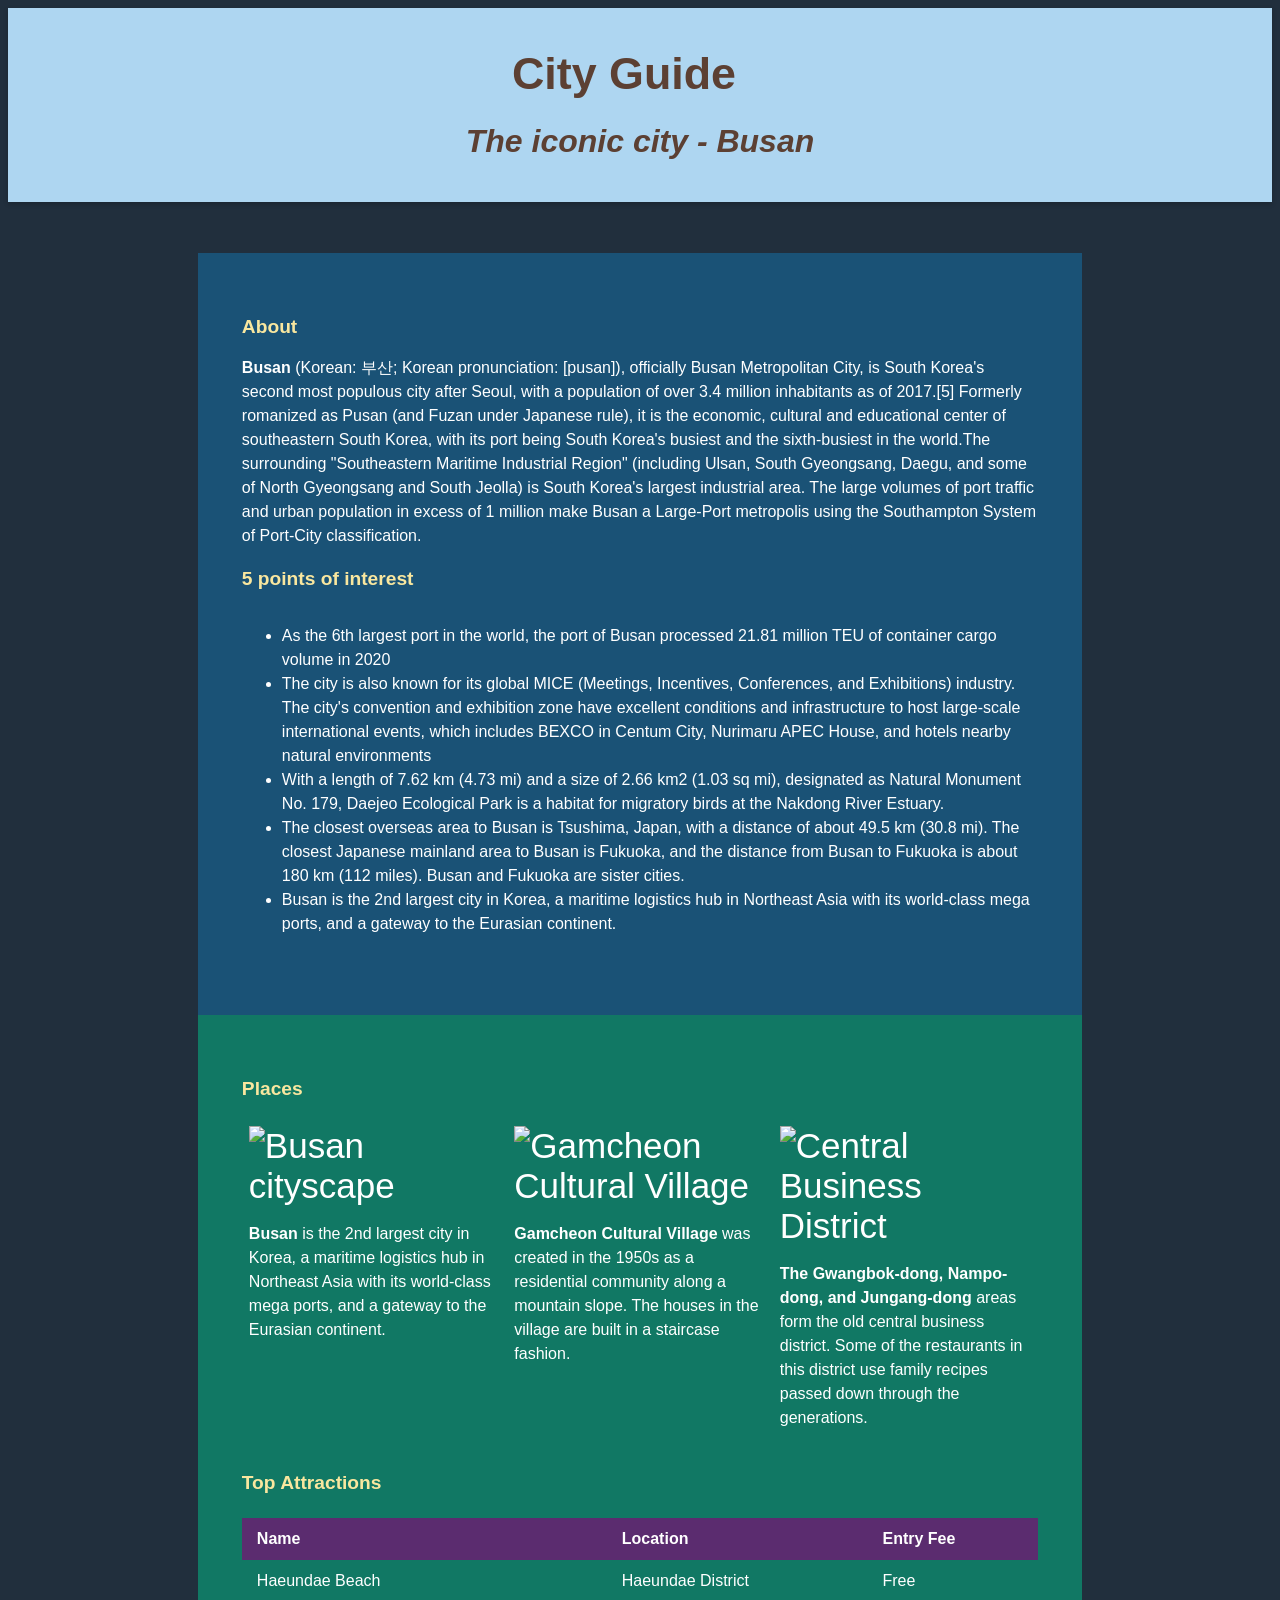
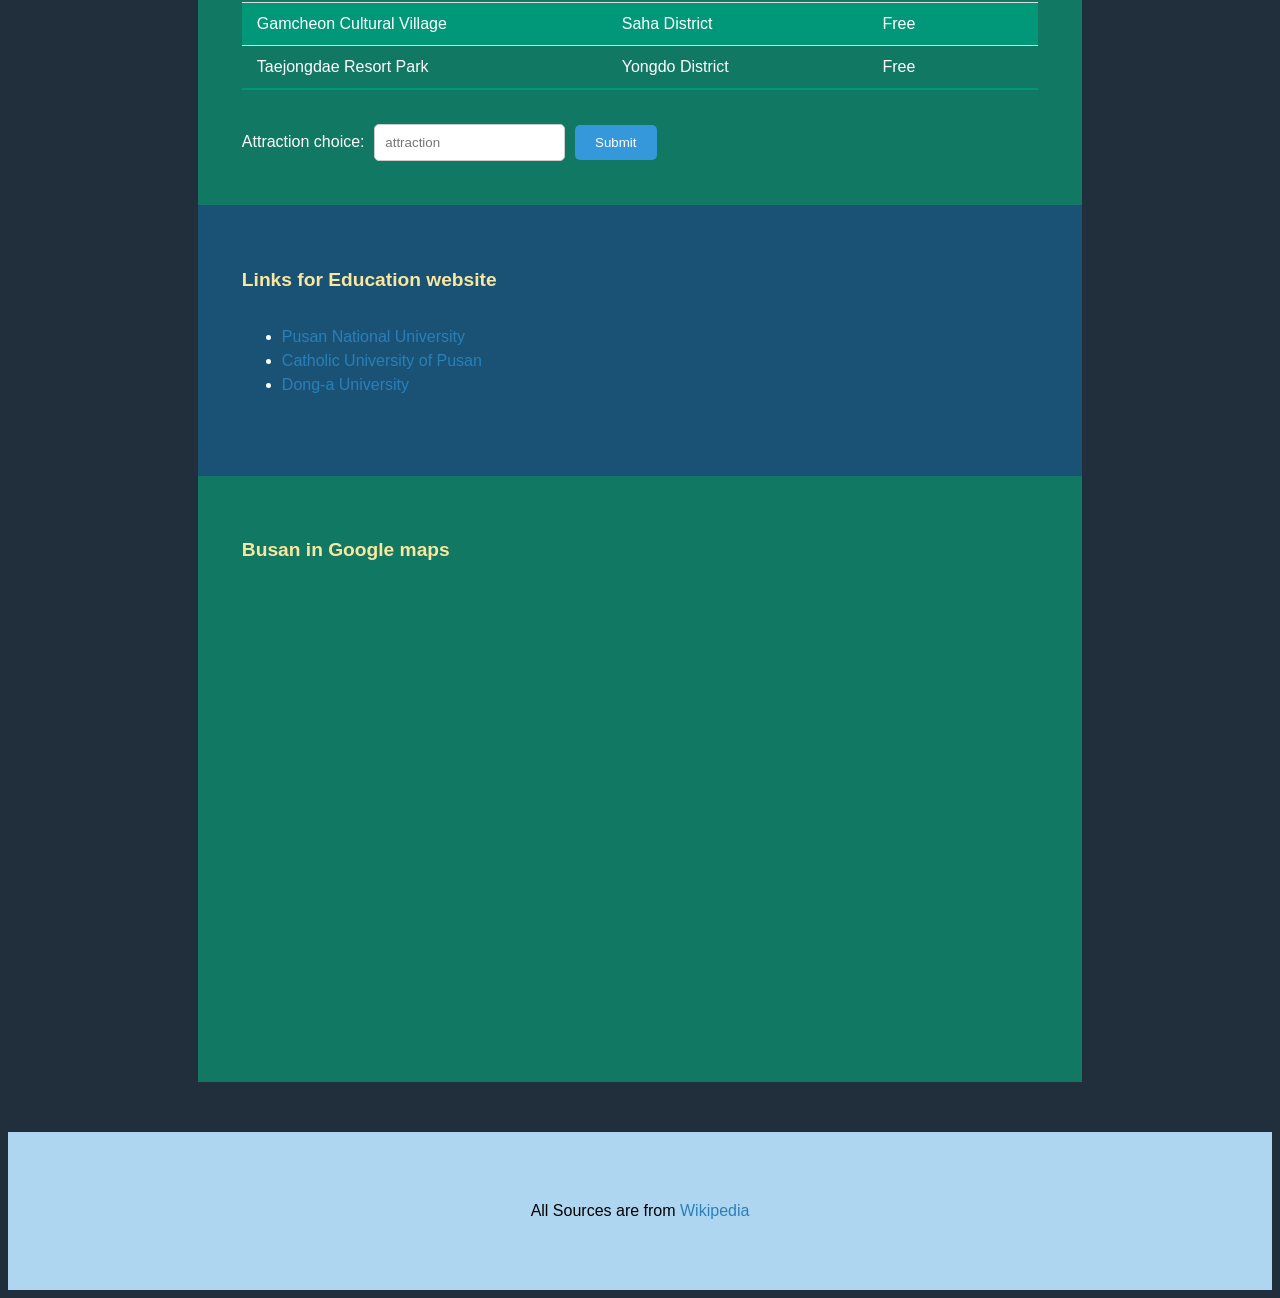
==== 03-city-guide-KateKimdo/index.html @ 3f2a4918 "city guide final" ====
<!DOCTYPE html>
<html>
<head>
  <title>City Guide Kate Kim</title>
  <meta charset="UTF-8">
  <link rel="stylesheet" href="https://use.typekit.net/zty4fip.css">
  <link href="https://fonts.cdnfonts.com/css/cascadia-code" rel="stylesheet">
  <meta name="viewport" content="width=device-width, initial-scale=1.0">
  <link href="css/styles.css" rel="stylesheet">
</head>

<body>
  <main>
    <header>
        <div class="center">
            <h1>City Guide</h1>
            <h2><em>The iconic city - Busan</em></h2>
        </div>
    </header>

    <article>
        <section class="section1">
            <h3>About</h3>
                <p><strong>Busan</strong> (Korean: 부산; Korean pronunciation: [pusan]), officially Busan Metropolitan City, is South Korea's second most populous city after Seoul, with a population of over 3.4 million inhabitants as of 2017.[5] Formerly romanized as Pusan (and Fuzan under Japanese rule), it is the economic, cultural and educational center of southeastern South Korea, with its port being South Korea's busiest and the sixth-busiest in the world.The surrounding "Southeastern Maritime Industrial Region" (including Ulsan, South Gyeongsang, Daegu, and some of North Gyeongsang and South Jeolla) is South Korea's largest industrial area. The large volumes of port traffic and urban population in excess of 1 million make Busan a Large-Port metropolis using the Southampton System of Port-City classification.</p>

                <h3>5 points of interest</h3>
                <ul>
                    <li>As the 6th largest port in the world, the port of Busan processed 21.81 million TEU of container cargo volume in 2020</li>
                    <li>The city is also known for its global MICE (Meetings, Incentives, Conferences, and Exhibitions) industry. The city's convention and exhibition zone have excellent conditions and infrastructure to host large-scale international events, which includes BEXCO in Centum City, Nurimaru APEC House, and hotels nearby natural environments</li>
                    <li>With a length of 7.62 km (4.73 mi) and a size of 2.66 km2 (1.03 sq mi), designated as Natural Monument No. 179, Daejeo Ecological Park is a habitat for migratory birds at the Nakdong River Estuary.</li>
                    <li>The closest overseas area to Busan is Tsushima, Japan, with a distance of about 49.5 km (30.8 mi). The closest Japanese mainland area to Busan is Fukuoka, and the distance from Busan to Fukuoka is about 180 km (112 miles). Busan and Fukuoka are sister cities.</li>
                    <li>Busan is the 2nd largest city in Korea, a maritime logistics hub in Northeast Asia with its world-class mega ports, and a gateway to the Eurasian continent.</li>
                  </ul>
        </section>

        <!-- section 2 - places -->
        <section class="section2">
            <h3>Places</h3>
            <div class="row">
              <div class="column" id="busan-cityscape">
                <img src="https://imageio.forbes.com/specials-images/imageserve/656e56e99db288fb64e877b2/Busan-Cityscape/960x0.jpg?format=jpg&width=960" alt="Busan cityscape" style="width:100%">
                <p><strong>Busan</strong> is the 2nd largest city in Korea, a maritime logistics hub in Northeast Asia with its world-class mega ports, and a gateway to the Eurasian continent.</p>
              </div>
              <div class="column" id="gamcheon-village">
                <img src="https://images.squarespace-cdn.com/content/v1/63f8b23b0626755198127ae3/1677503564499-4OD9ZL7AN2FK3CSTO31V/busan-21-gamcheon-culture-village.jpg" alt="Gamcheon Cultural Village" style="width:100%">
                <p><strong>Gamcheon Cultural Village</strong> was created in the 1950s as a residential community along a mountain slope. The houses in the village are built in a staircase fashion.</p>
              </div>
              <div class="column" id="central-business-district">
                <img src="https://a.cdn-hotels.com/gdcs/production176/d623/3df37be5-048e-4e15-a416-2ab6705ece8b.jpg" alt="Central Business District" style="width:100%">
                <p><strong>The Gwangbok-dong, Nampo-dong, and Jungang-dong</strong> areas form the old central business district. Some of the restaurants in this district use family recipes passed down through the generations.</p>
              </div>
            </div>
            <h3>Top Attractions</h3>
            <table>
              <thead>
                <tr>
                  <th>Name</th>
                  <th>Location</th>
                  <th>Entry Fee</th>
                </tr>
              </thead>
              <tbody>
                <tr id="haeundae-beach">
                  <td>Haeundae Beach</td>
                  <td>Haeundae District</td>
                  <td>Free</td>
                </tr>
                <tr id="gamcheon-cultural-village">
                  <td>Gamcheon Cultural Village</td>
                  <td>Saha District</td>
                  <td>Free</td>
                </tr>
                <tr id="taejongdae-resort-park">
                  <td>Taejongdae Resort Park</td>
                  <td>Yongdo District</td>
                  <td>Free</td>
                </tr>
              </tbody>
            </table>
            <form id="Attraction">
                <label for="fee">Attraction choice:</label>
                <input type="attraction" id="attraction" name="attraction" placeholder="attraction" required>
                <button type="reservation">Submit</button>
            </form>
          </section>          

        <!-- section 3 - education website external links -->
        <section class="section3">
            <h3>Links for Education website</h3>
            <ul>
              <li><a href="https://www.pusan.ac.kr/eng/Main.do">Pusan National University</a></li>
              <li><a href="https://eng.cup.ac.kr/main/main.asp">Catholic University of Pusan</a></li>
              <li><a href="https://english.donga.ac.kr/english/Main.do">Dong-a University</a></li>
            </ul>
          </section>          

          <section class="section5">
            <h3>Busan in Google maps</h3>
            <iframe src="https://www.google.com/maps/embed?pb=!1m18!1m12!1m3!1d208684.27366703638!2d128.86885495554557!3d35.18923402043419!2m3!1f0!2f0!3f0!3m2!1i1024!2i768!4f13.1!3m3!1m2!1s0x3568eb6de823cd35%3A0x35d8cb74247108a7!2sBusan%2C%20South%20Korea!5e0!3m2!1sen!2sus!4v1707073902050!5m2!1sen!2sus" width="600" height="450" style="border:0;" allowfullscreen="" loading="lazy" referrerpolicy="no-referrer-when-downgrade"></iframe>
          </section>

          
    </article>

    <footer>
        <p>All Sources are from <a href="https://en.wikipedia.org/wiki/Busan" target="_blank">Wikipedia</a></p>
    </footer>
    </main>

</body>
</html>
---- 03-city-guide-KateKimdo/css/styles.css ----
html {
    font-family: 'Rig sans', sans-serif;
    font-size: 24pt;
  }

  body{
    background-color: #212F3D;
    color: white;
    font-weight:200;
  }

  header{
    text-align: center;
    background-size: cover;
    background-position: center 40%;
    color: black;
    padding-top: 10px;  
    padding-bottom: 21px;
    position: -webkit-sticky;
    position: sticky;
    top: 0;
    z-index: 1000;
    background-color: #AED6F1; 
    box-shadow: 0 2px 5px rgba(0,0,0,0.2);
  }

  h1{
    color: #5C4033;
    text-transform: capitalize;
    text-indent: -1rem;
    font-size: 1.4rem;
  }

  h2{
    color: #5C4033;
    font-size: 1rem;
    line-height: 0.8rem;
  }

  h3{
    color: #F9E79F;
    font-size: 0.6rem;
    line-height: 1.1;
  }

  p {
    font-size: 0.5rem;
    line-height: 1.5;
    font-style: normal;
  }

  section ul li, section ol li {
    font-size: 0.5rem;
    line-height: 1.5;
  }

  article{
    margin-left: 15%;
    margin-right: 15%;
    margin-top: 4%;
    margin-bottom: 4%;
    background-color: #212F3D;
   }

  section{
    font-size: 35px;
    padding-top: 20px;  
    padding-bottom: 20px;
  }

  section.section1, section.section4{
    background-color: #1A5276;
    padding:5%;
  } 

  section.section2, section.section5{
    background-color: #117864;
    padding:5%;
  } 

  section.section3{
    background-color: #1A5276;
    padding:5%;
  } 

  .row {
    display: flex;
  }
  
  .column {
    flex: 33.33%;
    padding: 7px;
  }

  .center {
    text-align: center;
  }

  a:link{
    color: #2980B9;
    text-decoration: none;
  }

  a:visited{
    color: #8E44AD;
    text-decoration: underline;
  }

  a:hover{
    color: #C0392B;
    text-decoration: none;
  }

  #Attraction input[type=attraction] {
    padding: 10px;
    border: 1px solid #ccc;
    border-radius: 5px;
  }
  
  #Attraction button {
    padding: 10px 20px;
    background-color: #3498DB;
    color: white;
    border: none;
    border-radius: 5px;
    cursor: pointer;
  }

  #Attraction label{
    font-size: 0.5rem; 
  }
  
  #Attraction button:hover {
    background-color: #4A5A6B;
  }

  /* table */
  table {
    width: 100%;
    border-collapse: collapse;
    margin: 25px 0;
    font-size: 0.9em;
    min-width: 400px;
    overflow: hidden;
  }
  
  thead tr {
    background-color: #5B2C6F;
    color: #ffffff;
    text-align: left;
    font-weight: bold;
  }
  
  th, td {
    padding: 12px 15px;
    font-size: 0.5rem;
  }
  
  tbody tr {
    border-bottom: 1px solid #dddddd;
  }
  
  tbody tr:nth-of-type(even) {
    background-color: #009879;
  }
  
  tbody tr:last-of-type {
    border-bottom: 2px solid #009879;
  }
  
  tbody tr.active-row {
    font-weight: bold;
    color: #009879;
  }
  

  footer{
    text-align: center;
    background-color: #AED6F1;
    padding: 4%;
    color: black;
  }
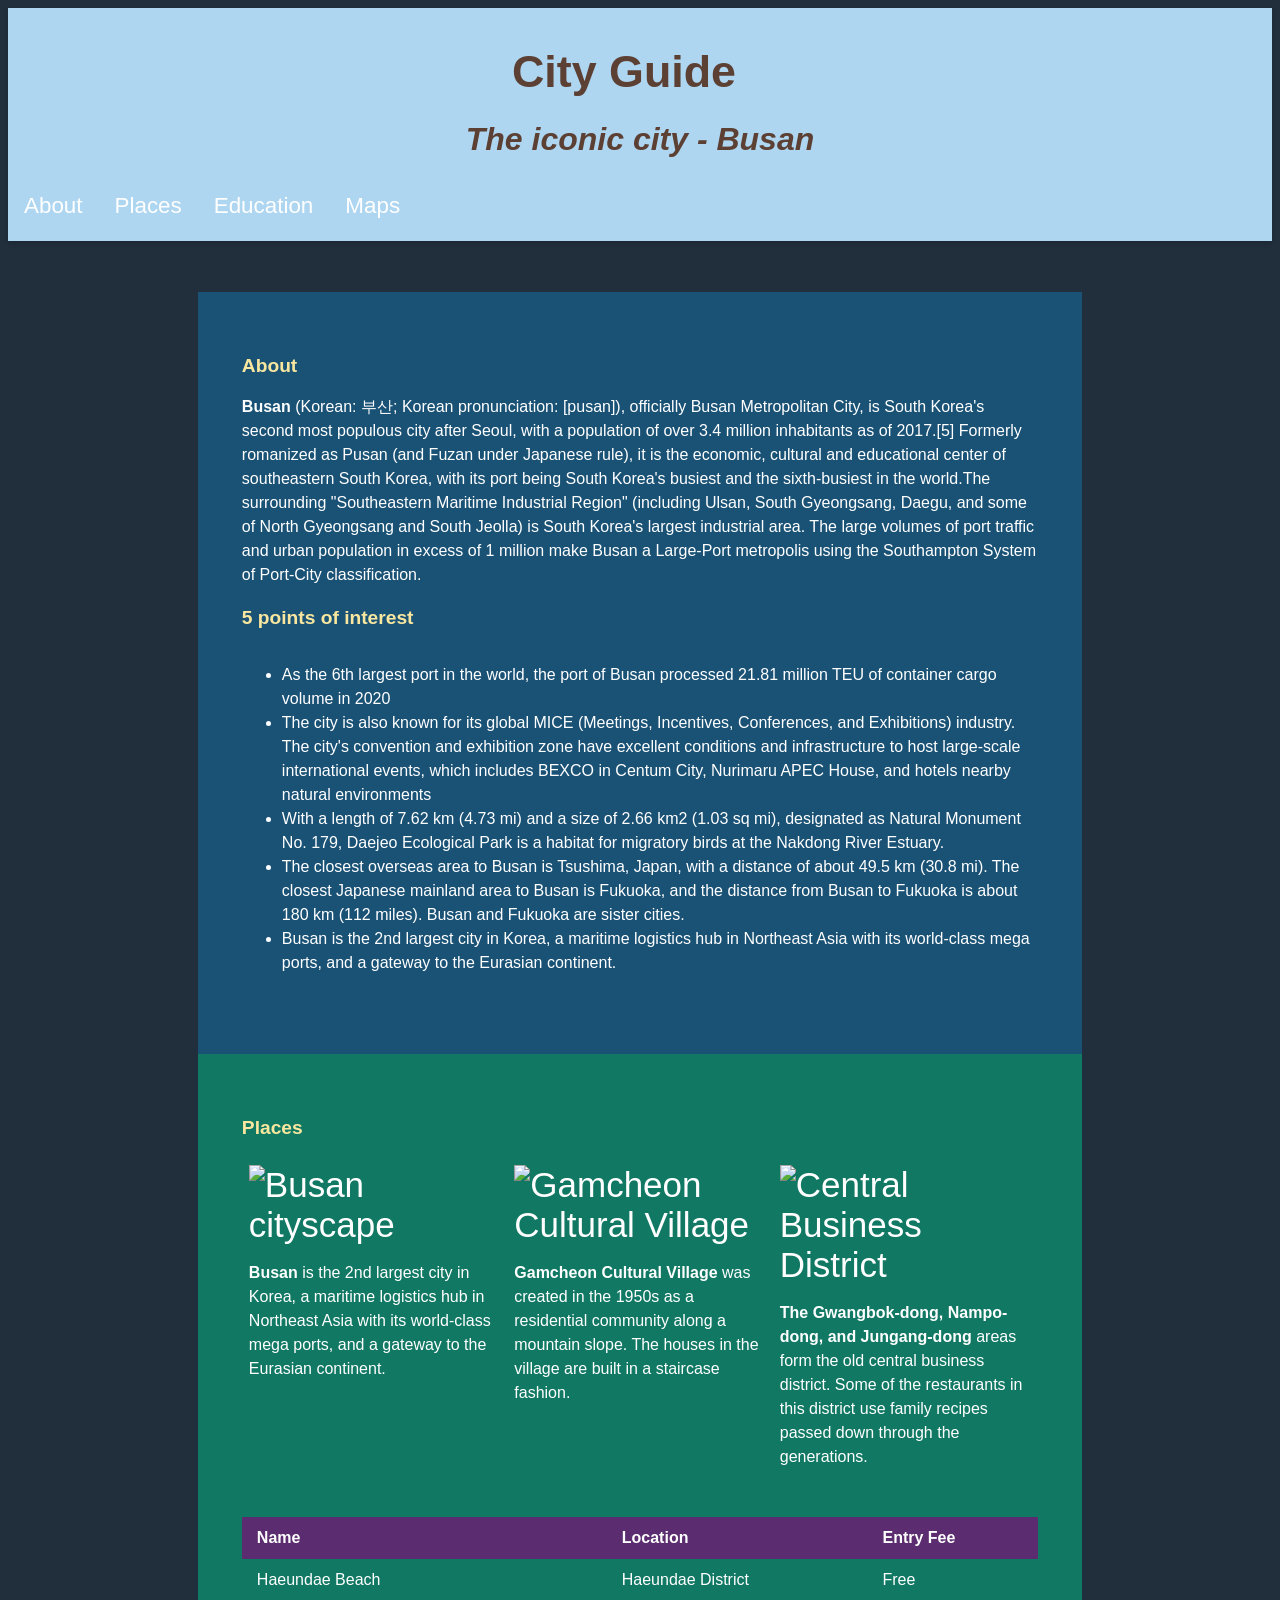
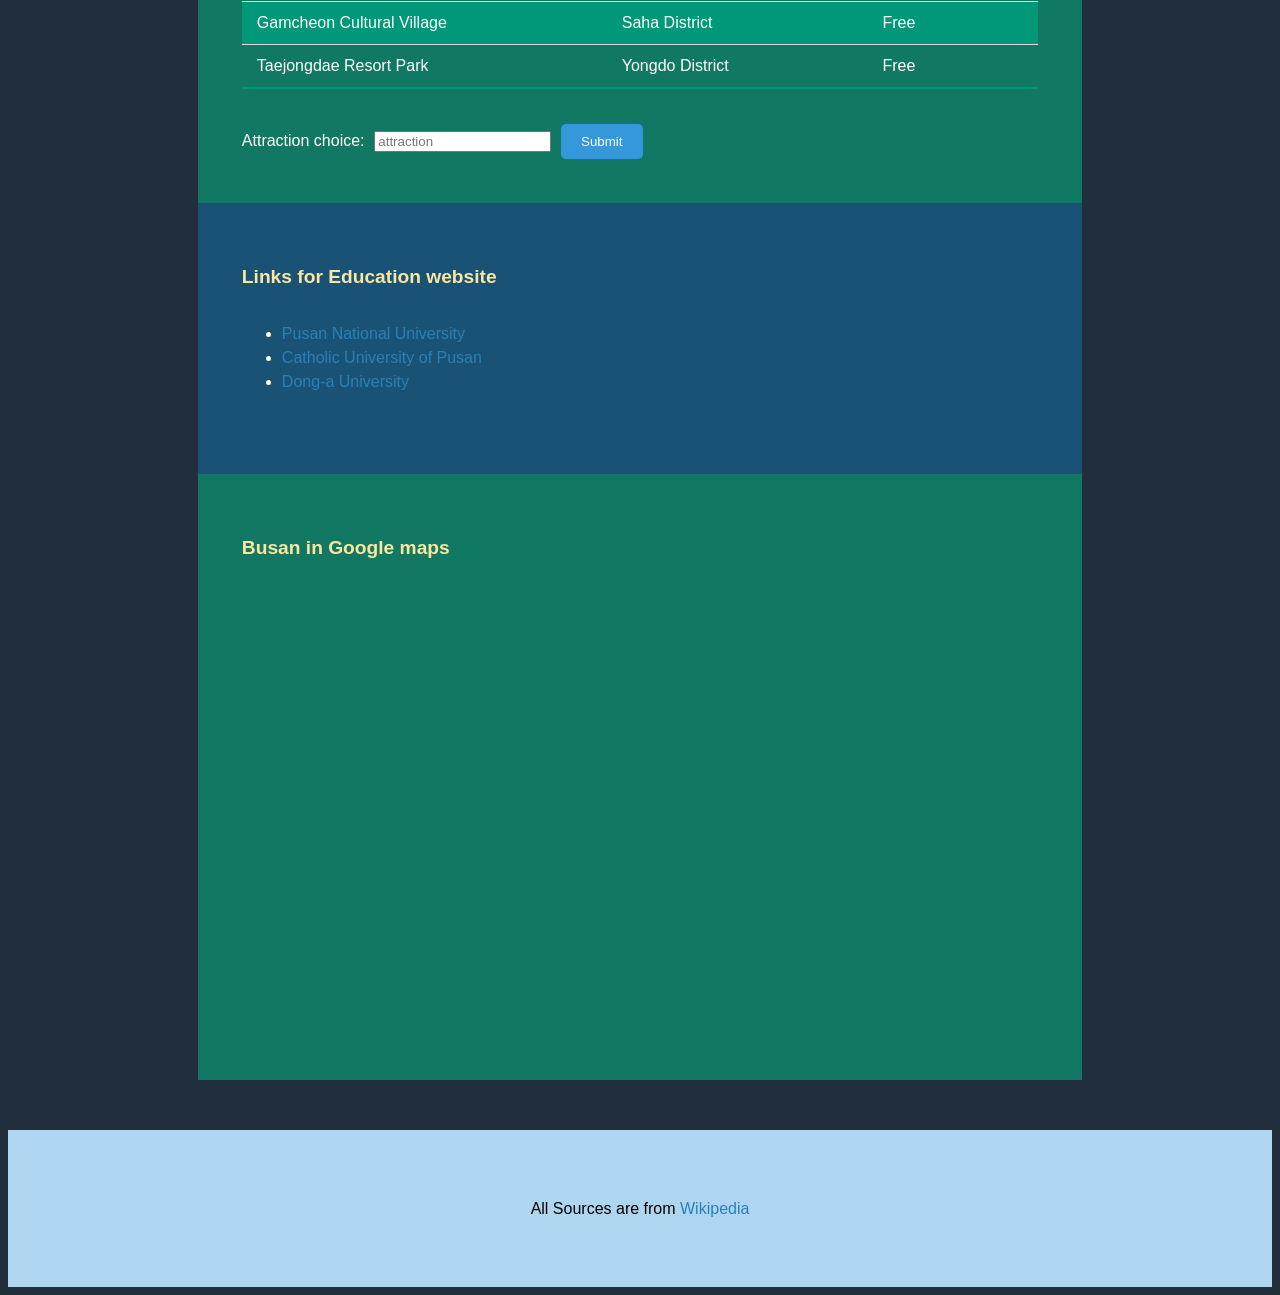
==== commit b5058ad8: "03 city guide final submission" ====
--- a/03-city-guide-KateKimdo/index.html
+++ b/03-city-guide-KateKimdo/index.html
@@ -1,5 +1,5 @@
 <!DOCTYPE html>
-<html>
+<html lang="en">
 <head>
   <title>City Guide Kate Kim</title>
   <meta charset="UTF-8">
@@ -16,10 +16,18 @@
             <h1>City Guide</h1>
             <h2><em>The iconic city - Busan</em></h2>
         </div>
+        <nav class="navbar">
+            <ul>
+                <li><a href="#about">About</a></li>
+                <li><a href="#places">Places</a></li>
+                <li><a href="#education">Education</a></li>
+                <li><a href="#maps">Maps</a></li>
+            </ul>
+        </nav>
     </header>
-
+    
     <article>
-        <section class="section1">
+        <section id="about" class="section1">
             <h3>About</h3>
                 <p><strong>Busan</strong> (Korean: 부산; Korean pronunciation: [pusan]), officially Busan Metropolitan City, is South Korea's second most populous city after Seoul, with a population of over 3.4 million inhabitants as of 2017.[5] Formerly romanized as Pusan (and Fuzan under Japanese rule), it is the economic, cultural and educational center of southeastern South Korea, with its port being South Korea's busiest and the sixth-busiest in the world.The surrounding "Southeastern Maritime Industrial Region" (including Ulsan, South Gyeongsang, Daegu, and some of North Gyeongsang and South Jeolla) is South Korea's largest industrial area. The large volumes of port traffic and urban population in excess of 1 million make Busan a Large-Port metropolis using the Southampton System of Port-City classification.</p>
 
@@ -34,7 +42,7 @@
         </section>
 
         <!-- section 2 - places -->
-        <section class="section2">
+        <section id="places" class="section2">
             <h3>Places</h3>
             <div class="row">
               <div class="column" id="busan-cityscape">
@@ -50,7 +58,7 @@
                 <p><strong>The Gwangbok-dong, Nampo-dong, and Jungang-dong</strong> areas form the old central business district. Some of the restaurants in this district use family recipes passed down through the generations.</p>
               </div>
             </div>
-            <h3>Top Attractions</h3>
+
             <table>
               <thead>
                 <tr>
@@ -78,14 +86,14 @@
               </tbody>
             </table>
             <form id="Attraction">
-                <label for="fee">Attraction choice:</label>
-                <input type="attraction" id="attraction" name="attraction" placeholder="attraction" required>
-                <button type="reservation">Submit</button>
+                <label for="attraction">Attraction choice:</label>
+                <input type="text" id="attraction" name="attraction" placeholder="attraction" required>                
+                <button type="submit">Submit</button>
             </form>
           </section>          
 
         <!-- section 3 - education website external links -->
-        <section class="section3">
+        <section id="education" class="section3">
             <h3>Links for Education website</h3>
             <ul>
               <li><a href="https://www.pusan.ac.kr/eng/Main.do">Pusan National University</a></li>
@@ -94,7 +102,7 @@
             </ul>
           </section>          
 
-          <section class="section5">
+          <section id="maps" class="section5">
             <h3>Busan in Google maps</h3>
             <iframe src="https://www.google.com/maps/embed?pb=!1m18!1m12!1m3!1d208684.27366703638!2d128.86885495554557!3d35.18923402043419!2m3!1f0!2f0!3f0!3m2!1i1024!2i768!4f13.1!3m3!1m2!1s0x3568eb6de823cd35%3A0x35d8cb74247108a7!2sBusan%2C%20South%20Korea!5e0!3m2!1sen!2sus!4v1707073902050!5m2!1sen!2sus" width="600" height="450" style="border:0;" allowfullscreen="" loading="lazy" referrerpolicy="no-referrer-when-downgrade"></iframe>
           </section>
--- a/03-city-guide-KateKimdo/css/styles.css
+++ b/03-city-guide-KateKimdo/css/styles.css
@@ -14,8 +14,8 @@
     background-size: cover;
     background-position: center 40%;
     color: black;
-    padding-top: 10px;  
-    padding-bottom: 21px;
+    padding-top: 8px;  
+    padding-bottom: 8px;
     position: -webkit-sticky;
     position: sticky;
     top: 0;
@@ -23,6 +23,32 @@
     background-color: #AED6F1; 
     box-shadow: 0 2px 5px rgba(0,0,0,0.2);
   }
+  
+  .navbar ul {
+    list-style-type: none;
+    margin: 0;
+    padding: 0;
+    overflow: hidden;
+
+  }
+  
+  .navbar li {
+    float: left;
+  }
+  
+  .navbar li a {
+    display: block;
+    color: white;
+    text-align: center;
+    padding: 14px 16px;
+    text-decoration: none;
+    font-size: 0.7rem;
+  }
+  
+  .navbar li a:hover {
+    background-color: #111;
+  }
+  
 
   h1{
     color: #5C4033;
